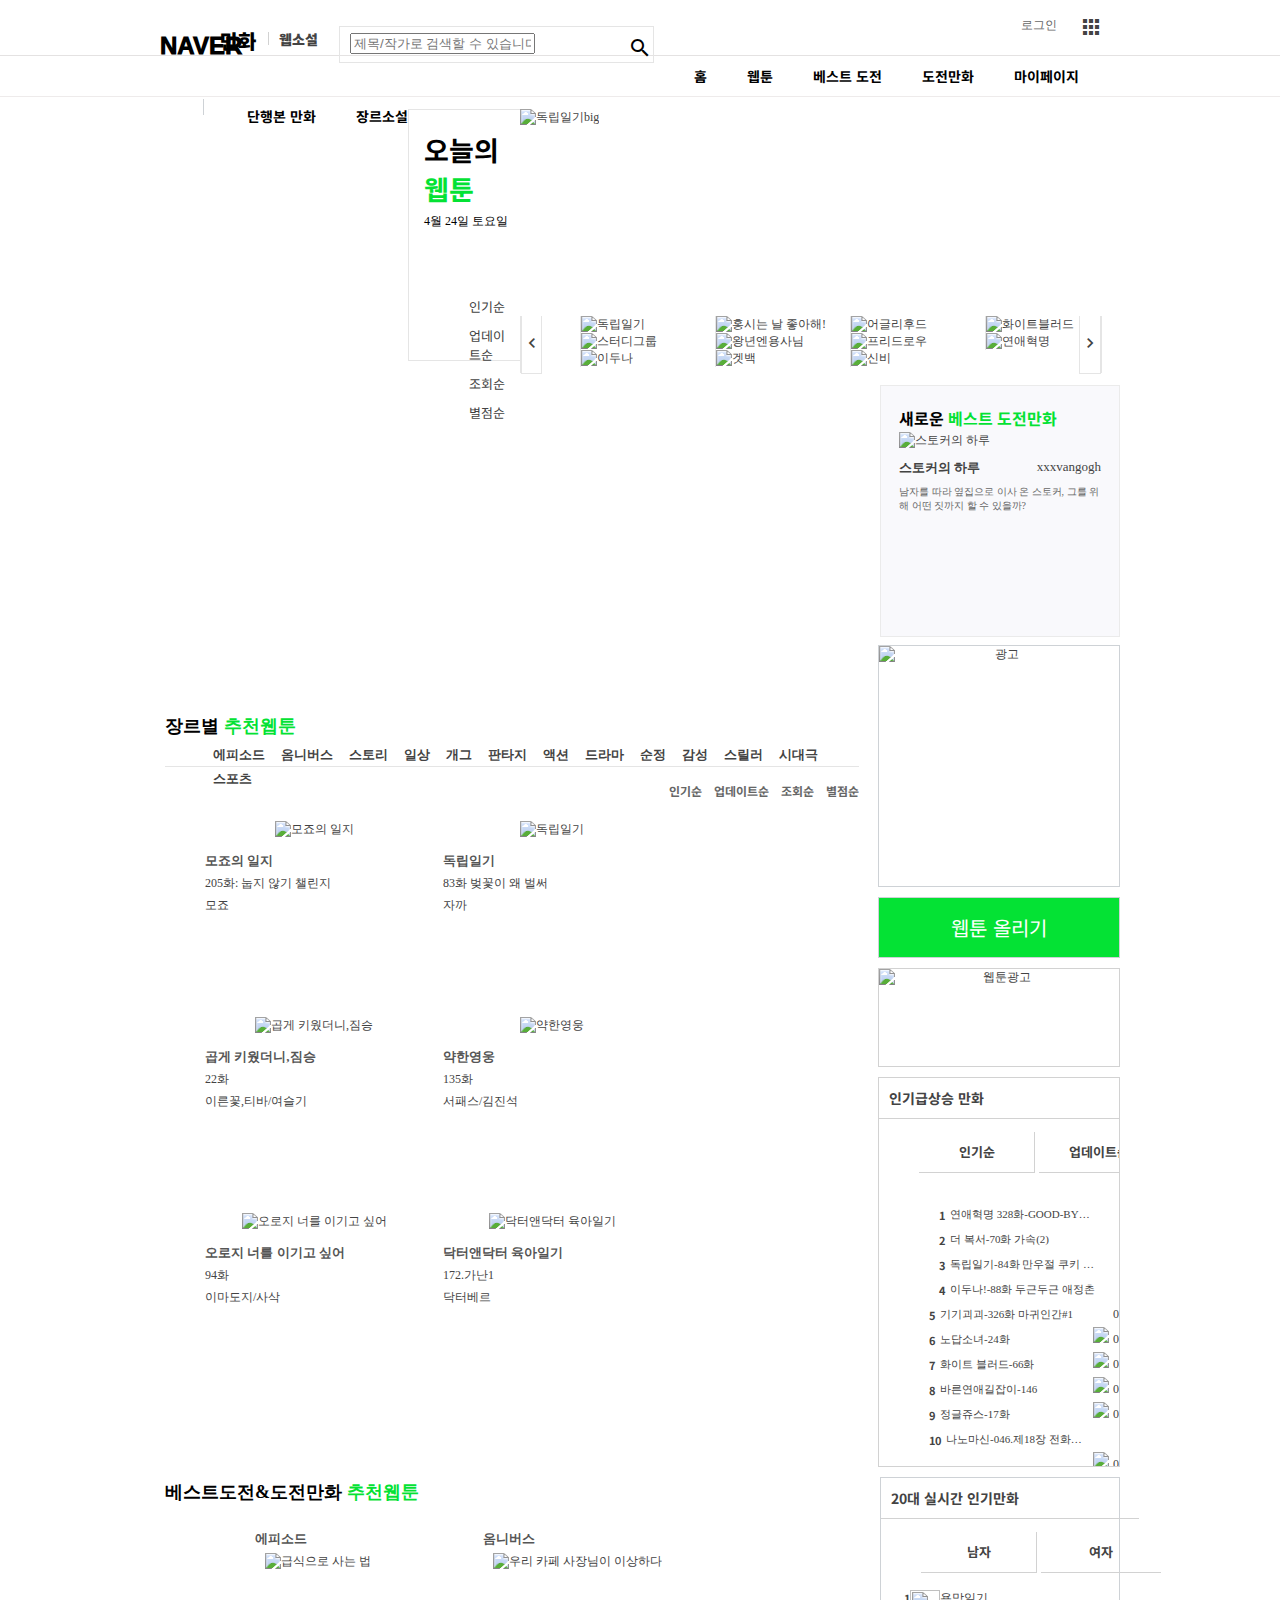
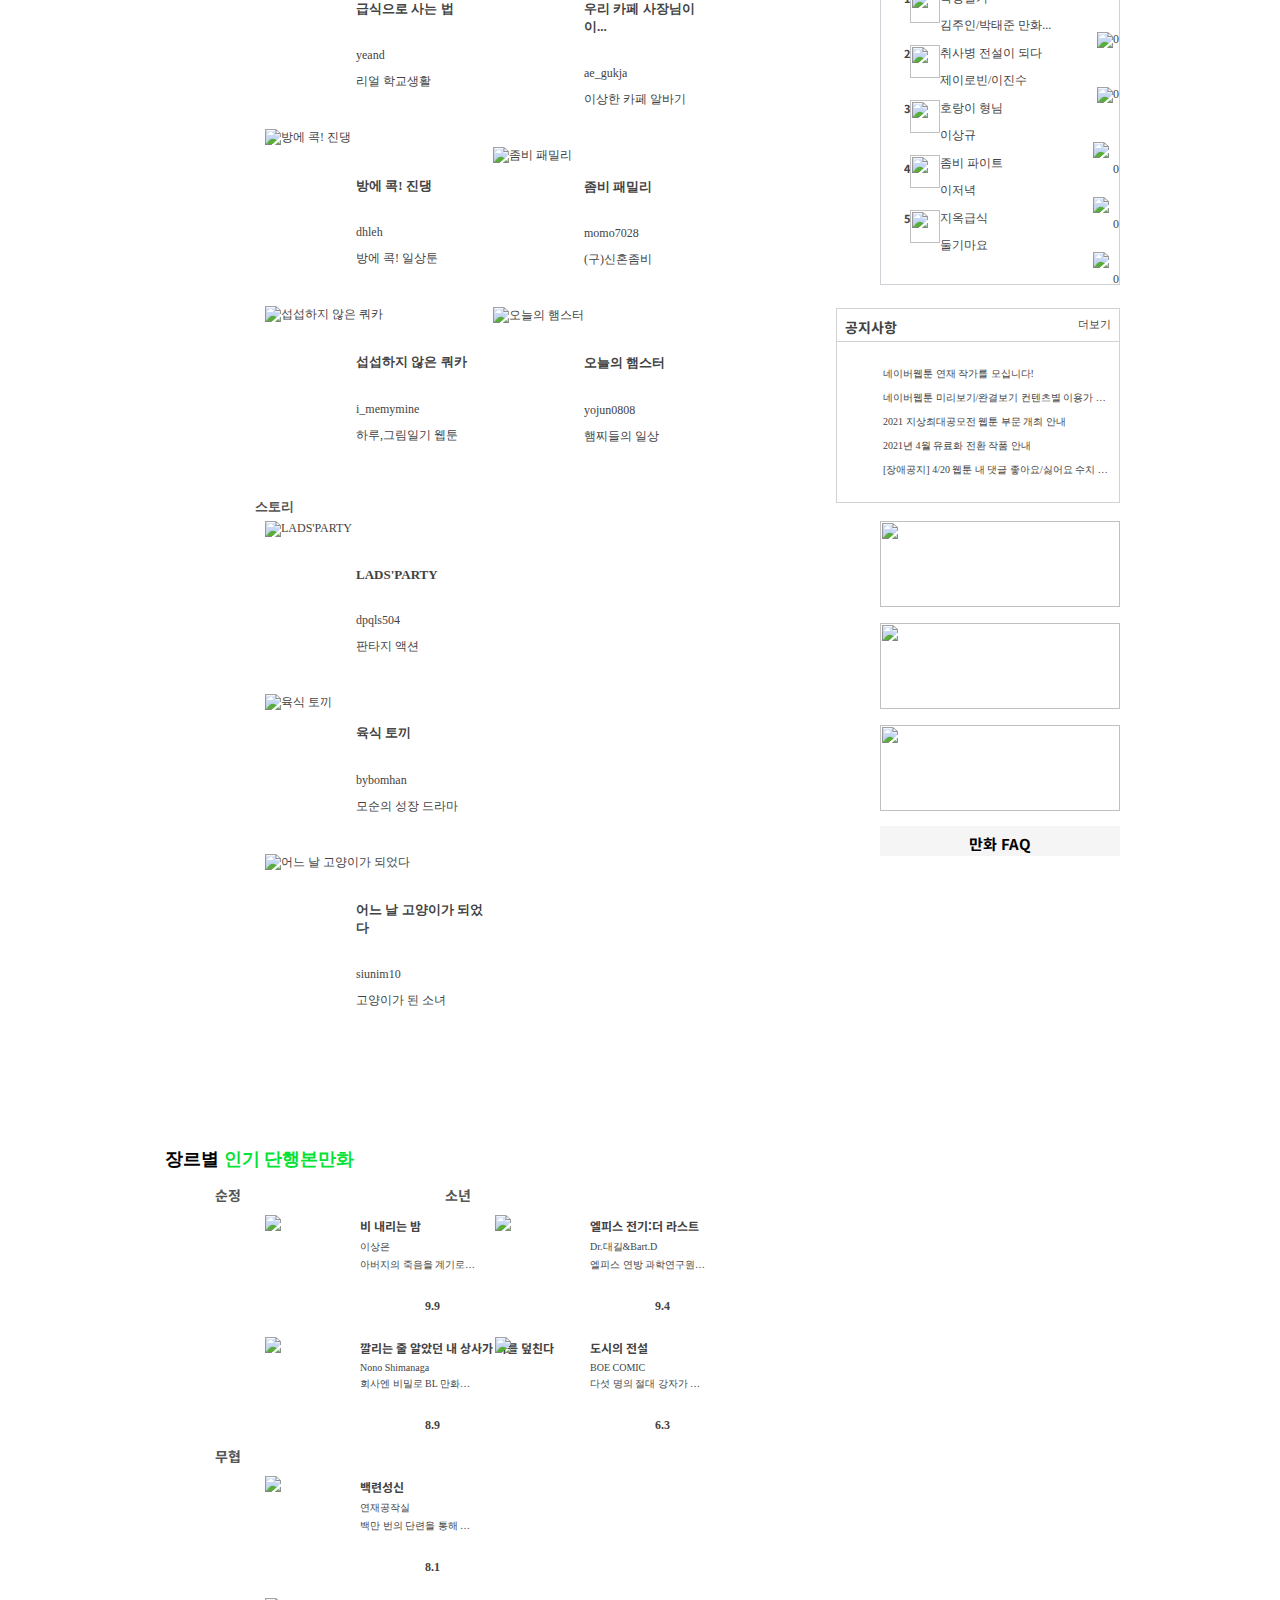
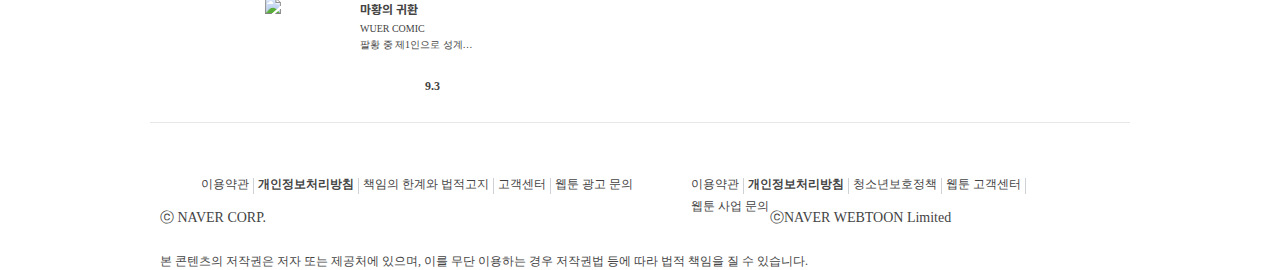
==== clone coding/index.html @ 43ff943b "clone coding" ====
<!DOCTYPE html>
<html lang="ko">
<head>
    <meta charset="UTF-8">
    <meta http-equiv="X-UA-Compatible" content="IE=edge">
    <meta name="viewport" content="width=device-width, initial-scale=1.0">
    <title>네이버 만화</title>
    <link rel="shortcut icon" href="/favicon.ico" type="image/x-icon">
    <link rel="icon" href="/favicon.ico" type="image/x-icon">          
    <!-- 각 브라우저의 기본 스타일을 초기화 -->
    <link rel="stylesheet" href="https://cdn.jsdelivr.net/npm/reset-css@5.0.1/reset.min.css">
    <!-- 구글 폰트: main.css보다 먼저 불러올 수 있도록 한다 -->
    <link rel="preconnect" href="https://fonts.gstatic.com">
    <link href="https://fonts.googleapis.com/css2?family=Nanum+Gothic&display=swap" rel="stylesheet">
    <!--구글 폰트-->
    <link rel="preconnect" href="https://fonts.gstatic.com">
    <link href="https://fonts.googleapis.com/css2?family=Noto+Sans+KR:wght@500&display=swap" rel="stylesheet">  
    <!-- Google Material Design -->
    <link href="https://fonts.googleapis.com/icon?family=Material+Icons" rel="stylesheet">
    <!-- main.css -->
    <link rel="stylesheet" href="./css/main.css">
    <!--js 연결-->
    <script src="./js/index.js"></script>

    <!--파비콘-->
    <link rel="shortcut icon" href="https://ssl.pstatic.net/static/comic/favicon/webtoon_favicon_32x32.ico" type="image/x-icon">
</head>
<body>
<div id="wrap" class="end_page">
    <!--헤더-->
    <header>
        <div id="headerpage">
            <div class="headerarea">
                <h1>
                    <a onclick="Naverlogo" herf="https://www.naver.com/" class="naver_logo">NAVER</a> 
                    <a onclick="Naverwebtoon" herf="http://127.0.0.1:5501/index.html" class="naver_comic">만화</a>
                    <strong id="bar">ㅣ</strong>
                    <a onclick="Navernovel" herf="" class="naver_novel">웹소설</a>
                </h1>
            <div class="headersectionright">
                <div class="searchbox">
                        <div class="search">
                            <input id="search__box" placeholder="제목/작가로 검색할 수 있습니다." />
                        </div>
                        <button class="searchicon">
                            <span class="material-icons">
                            search
                            </span>
                        </button>
                        </div>
                </div>
                <div class="headerright">
                    <span class="log_in">로그인
                    </span>
                    <span class="material-icons">
                    apps
                    </span>
                </div>
            </div>
        </div>
        <!--메뉴-->
        <div id="menu">
            <ul class="menu_one">
                <li>
                <!-- 클릭하면 홈으로 이동-->
                    <a href="http://127.0.0.1:5501/index.html">홈
                        <div class="home_button"></div>
                    </a>
                </li>
                <li>
                    <a herf="https://comic.naver.com/webtoon/weekday.nhn">웹툰
                        <div class="webtoon">
                        </div>
                    </a>
                </li>
                <li>
                    <a herf="https://comic.naver.com/genre/bestChallenge.nhn">베스트 도전
                        <div class="best"></div>
                    </a>
                </li>
                <li>
                    <a herf="https://comic.naver.com/genre/challenge.nhn">도전만화
                        <div class="cartoon"></div>
                    </a>
                </li >
                <li>
                    <a herf="#">마이페이지
                        <div class="mypage"></div>
                    </a>
                </li>
                <li>
                    <span class="bar"></span>
                </li>
                <li> 
                    <a herf="https://series.naver.com/comic/recommendList.nhn">단행본 만화
                        <div class="bookcartoon"></div>
                    </a>
                </li>
                <li> 
                    <a herf="https://series.naver.com/comic/recommendList.nhn">장르소설
                        <div class="zenrenovel"></div>
                    </a>
                </li>
            </ul>

        </div>
    </header>
    <div class="main">
        <div class="mainpage">
            <div class="textarea">
                <h2><p1>오늘의</p1><br><p2>웹툰</p2></h2>
                <p3>4월 24일 토요일</p3>
                <div class="main_order">
                    <ul class="mainorder_list">
                        <li><a herf="#">인기순</a></li>
                        <li><a herf="#">업데이트순</a></li>
                        <li><a herf="#">조회순</a></li>
                        <li><a herf="#">별점순</a></li>
                    </ul>
                </div>
            </div>
            
            <div class="webtoonarea">
                <div class="bigimg">
                    <img src="https://image-comic.pstatic.net/webtoon/748105/thumbnail/thumbnail_IMAG02_0da450ff-1992-4f36-8294-d5942fdf7209.jpg" alt="독립일기big">
                    <span class="mainimg"></span>
                </div>
                <div class="webtoonlist">
                    <div class="list">
                        <ul class="listarea">
                            <li class>
                                <img src="https://image-comic.pstatic.net/webtoon/748105/thumbnail/thumbnail_IMAG03_aad77435-78a8-4095-968f-43a05df08569.jpg" alt="독립일기">
                                <span class="sel_bar"></span>
                            </li>
                            <li class><img src="https://image-comic.pstatic.net/webtoon/703839/thumbnail/thumbnail_IMAG03_28beee78-490d-4bcc-ba02-c4cf81b7764a.jpg" alt="홍시는 날 좋아해!">
                                <span class="sel_bar"></span></li>
                            <li class><img src="https://image-comic.pstatic.net/webtoon/703630/thumbnail/thumbnail_IMAG03_1f0731f1-dce8-47d1-b605-a298426ab78e.jpg" alt="어글리후드">
                                <span class="sel_bar"></span></li>
                            <li class><img src="https://image-comic.pstatic.net/webtoon/739503/thumbnail/thumbnail_IMAG03_528ee2d5-9acd-40b1-9737-33fe67f7c531.jpg" alt="화이트블러드">
                                <span class="sel_bar"></span></li>
                            <li class><img src="https://image-comic.pstatic.net/webtoon/721948/thumbnail/thumbnail_IMAG03_804deff7-bb2b-4666-a8f1-037542d50fa0.jpg" alt="스터디그룹">
                                <span class="sel_bar"></span></li>
                            <li class><img src="https://image-comic.pstatic.net/webtoon/755744/thumbnail/thumbnail_IMAG03_5903ec53-50ce-4812-b4aa-8bdc788bed2e.jpg" alt="왕년엔용사님">
                                <span class="sel_bar"></span></li>
                            <li class><img src="https://image-comic.pstatic.net/webtoon/597447/thumbnail/thumbnail_IMAG03_cfa55801-b0a7-4cff-8706-6e649819720e.jpg" alt="프리드로우">
                                <span class="sel_bar"></span></li>
                            <li class><img src="https://image-comic.pstatic.net/webtoon/570503/thumbnail/thumbnail_IMAG03_87345f7d-8476-4c39-a549-53ca9029f8fb.jpg" alt="연애혁명">
                                <span class="sel_bar"></span></li>
                            <li class><img src="https://image-comic.pstatic.net/webtoon/731130/thumbnail/thumbnail_IMAG03_cf4dc728-eee2-4c2a-9c42-3266a84141bf.jpg" alt="이두나">
                                <span class="sel_bar"></span></li>    
                            <li class><img src="https://image-comic.pstatic.net/webtoon/727798/thumbnail/thumbnail_IMAG03_de75bd09-2b06-49bf-bde3-65b8e315aea8.jpg" alt="겟백">
                                <span class="sel_bar"></span></li>
                            <li class><img src="https://image-comic.pstatic.net/webtoon/740487/thumbnail/thumbnail_IMAG03_5db6d641-fb7f-4a94-b893-29260442a295.jpg" alt="신비">
                                <span class="sel_bar"></span></li>
                        </ul>
                    </div>
                        <div class="slide_btn">
                            <a herf="#" onclick="click_previous" class="previous">
                                <span class="material-icons">
                                    navigate_before
                                </span>
                            </a>   
                            <a herf="#" onclick="click_next" class="next">
                                <span class="material-icons">
                                    navigate_next
                                </span>
                            </a>    
                        </div>      
                    </div>
                </div>
            </div>
        <!--새로운 도전만화-->    
        <div class="newchallenge">
            <h3><p1>새로운</p1><p2> 베스트 도전만화</p2></h3>
            <img src="https://shared-comic.pstatic.net/thumb/nas/user_contents_data/challenge_comic/2021/04/03/xxxvangogh/thumbnail_218x120f181356a_817e_4566_8d84_289229f1c9bb_00000854.JPEG" class="webtoonimg" alt="스토커의 하루">
            <div class="newchallaccount">
                    
                    <a onclick="newchallcartoon" herf="https://comic.naver.com/bestChallenge/list.nhn?titleId=765419" class="newchallname">
                        스토커의 하루</a>
                    <a onclick="" herf="https://comic.naver.com/artistTitle.nhn?artistId=342696" class="name">
                        xxxvangogh
                    </a>
                    <br><div class="account">남자를 따라 옆집으로 이사 온 스토커, 그를 위해 어떤 짓까지 할 수 있을까?</div>
            </div>
        </div>
        </div>
    </div>
    <div id="section">
        <div class="leftarea">
            <div class="genrewebtoonrecommend">
                <h4>
                    <div class="genremain">
                        <p3>장르별</p3><p4> 추천웹툰</p4>
                    </div>
                </h4>
                <div id="genre">
                        <ul class="genrewebtoonlist">
                            <li class>
                                <a herf="#" class="ep">에피소드 </a>
                            </li>
                            <li class>
                                <a herf="#" class="omnibus">옴니버스</a>
                            </li>
                            <li class>
                                <a herf="#" class="story">스토리</a>
                            </li>
                            <li class>
                                <a herf="#" class="routine">일상</a>
                            </li>
                            <li class>
                                <a herf="#" class="comedy">개그</a>
                            </li>
                            <li class>
                                <a herf="#" class="fantasy">판타지</a>
                            </li>
                            <li class>
                                <a herf="#" class="action">액션</a>
                            </li>
                            <li class>
                                <a herf="#" class="drama">드라마</a>
                            </li>
                            <li class>
                                <a herf="#" class="romance">순정</a>
                            </li>
                            <li class>
                                <a herf="#" class="sensibility">감성</a>
                            </li>
                            <li class>
                                <a herf="#" class="thriller">스릴러</a>
                            </li>
                            <li class>
                                <a herf="#" class="history">시대극</a>
                            </li>
                            <li class>
                                <a herf="#" class="sport">스포츠</a>
                            </li>
                        </ul>
                    </div> 
                    <div class="webtoonorder">
                        <ul class="order_list">
                            <li><a herf="#">인기순</a></li>
                            <li><a herf="#">업데이트순</a></li>
                            <li><a herf="#">조회순</a></li>
                            <li><a herf="#">별점순</a></li>
                        </ul>
                    </div>
                        <ul class="genreimglist">
                            <li>
                                <a herf="#">
                                    <img src="https://shared-comic.pstatic.net/thumb/webtoon/728015/thumbnail/thumbnail_IMAG04_417f59a7-469f-4a4f-a4da-65818377f134.jpg" alt="모죠의 일지">
                                    <span class="genreimg2"></span>
                                </a>
                                <div class="genreaccount">
                                    <h5 class="webtoontitle">모죠의 일지</h5>
                                    <p>205화: 눕지 않기 챌린지</p>
                                    <span class="author">모죠</span>
                                </div>
                            </li>
                            <li>
                                <a herf="#">
                                    <img src="https://shared-comic.pstatic.net/thumb/webtoon/748105/thumbnail/thumbnail_IMAG04_2b479f04-a16b-4fa2-9a05-bc60cd84022c.jpg" alt="독립일기">
                                    <span class="genreimg2"></span>
                                </a>
                                <div class="genreaccount">
                                    <h5 class="webtoontitle">독립일기</h5>
                                    <p>83화 벚꽃이 왜 벌써</p>
                                    <span class="author">자까</span>
                                </div>
                            </li>
                            <li>
                                <a herf="#">
                                    <img src="https://shared-comic.pstatic.net/thumb/webtoon/761104/thumbnail/thumbnail_IMAG04_d5ad6415-f07f-4f30-a711-12be871428cf.jpg" alt="곱게 키웠더니,짐승">
                                    <span class="genreimg2"></span>
                                </a>
                                <div class="genreaccount">
                                    <h5 class="webtoontitle">곱게 키웠더니,짐승</h5>
                                    <p>22화</p>
                                    <span class="author">이른꽃,티바/여슬기</span>
                                </div>
                            </li>
                            <li>
                                <a herf="#">
                                    <img src="https://shared-comic.pstatic.net/thumb/webtoon/710751/thumbnail/thumbnail_IMAG04_7964989e-a30f-44f3-bade-b7f7b521b7e7.jpg" alt="약한영웅">
                                    <span class="genreimg2"></span>
                                </a>
                                <div class="genreaccount">
                                    <h5 class="webtoontitle">약한영웅</h5>
                                    <p>135화</p>
                                    <span class="author">서패스/김진석</span>
                                </div>
                            </li>
                            <li>
                                <a herf="#">
                                    <img src="https://shared-comic.pstatic.net/thumb/webtoon/730657/thumbnail/thumbnail_IMAG04_4f5f5272-efe2-48de-a303-e81e3489cc6a.jpg" alt="오로지 너를 이기고 싶어">
                                    <span class="genreimg2"></span>
                                </a>
                                <div class="genreaccount">
                                    <h5 class="webtoontitle">오로지 너를 이기고 싶어</h5>
                                    <p>94화</p>
                                    <span class="author">이마도지/사삭</span>
                                </div>
                            </li>
                            <li>
                                <a herf="#">
                                    <img src="https://shared-comic.pstatic.net/thumb/webtoon/732955/thumbnail/thumbnail_IMAG04_48fcd69c-3091-4bca-bd5d-7e8605d22cfc.jpg" alt="닥터앤닥터 육아일기">
                                    <span class="genreimg2"></span>
                                </a>
                                <div class="genreaccount">
                                    <h5 class="webtoontitle">닥터앤닥터 육아일기</h5>
                                    <p>172.가난1</p>
                                    <span class="author">닥터베르</span>
                                </div>
                            </li>
                        </ul>
                        <!--도전만화 추천-->
                    <div class="best_challenge">
                        <h4><p3>베스트도전&도전만화</p3><p4> 추천웹툰</p4></h4>
                        <ul class="challengewebtoon">
                            <li class="best_ep">
                                <ul class="ep_list">
                                    <h5 class="sub_title">에피소드</h5>
                                    <li>
                                        <a herf="#">                                    
                                            <img src="https://shared-comic.pstatic.net/thumb/nas/user_contents_data/challenge_comic/2020/08/18/yeand/thumbnail_83x9035f24a77_78a2_4b54_9ded_243cdba95224_00004158.JPEG" alt="급식으로 사는 법">
                                            <span class="bestimg">
                                            </span>
                                        </a>
                                        <div class="best_account">
                                            <h6>급식으로 사는 법</h6>
                                            <p>yeand</p>
                                            <div class="summary">리얼 학교생활</div>
                                            <div class="rate">
                                                <span class="star">
                                                    <em style="width:94%" title="점">평점</em>
                                                </span>
                                                <strong class="score">9.45</strong>
                                            </div>
                                        </div>
                                    </li>
                                    <li>
                                        <a herf="#">                                    
                                            <img src="https://shared-comic.pstatic.net/thumb/nas/user_contents_data/challenge_comic/2020/11/17/dhleh/thumbnail_83x906fb3ec49_89db_4fc0_b72d_9c33b7d1009b_00001250.JPEG" alt="방에 콕! 진댕">
                                            <span class="bestimg">
                                            </span>
                                        </a>
                                        <div class="best_account">
                                            <h6>방에 콕! 진댕</h6>
                                            <p>dhleh</p>
                                            <div class="summary">방에 콕! 일상툰</div>
                                            <div class="rate">
                                                <span class="star">
                                                    <em style="width:98%" title="점">평점</em>
                                                </span>
                                                <strong class="score">9.87</strong>
                                            </div>
                                        </div>
                                    </li>
                                    <li>
                                        <a herf="#">                                    
                                            <img src="https://shared-comic.pstatic.net/thumb/nas/user_contents_data/challenge_comic/2020/08/01/i_memymine/thumbnail_83x9092680dcc_504a_451e_893d_e7d5737609ca_00001446.JPEG" alt="섭섭하지 않은 쿼카">
                                            <span class="bestimg">
                                            </span>
                                        </a>
                                        <div class="best_account">
                                            <h6>섭섭하지 않은 쿼카</h6>
                                            <p>i_memymine</p>
                                            <div class="summary">하루,그림일기 웹툰          
                                            </div>
                                            <div class="rate">
                                                <span class="star">
                                                    <em style="width:78%" title="점">평점</em>
                                                </span>
                                                <strong class="score">7.80</strong>
                                            </div>
                                        </div>
                                    </li>
                                </ul>
                            </li>
                            <li class="best_omn">
                                <ul class="omn_list">
                                    <h5 class="sub_title">옴니버스</h5>
                                    <li>
                                        <a herf="#">                                    
                                            <img src="https://shared-comic.pstatic.net/thumb/nas/user_contents_data/challenge_comic/2021/01/24/ae_gukja/thumbnail_83x90c07c6050_301e_4ebc_895e_0daf4572ff78_00006623.JPEG" alt="우리 카페 사장님이 이상하다">
                                            <span class="bestimg">
                                            </span>
                                        </a>
                                        <div class="best_account">
                                            <h6>우리 카페 사장님이 이...</h6>
                                            <p>ae_gukja</p>
                                            <div class="summary">이상한 카페 알바기</div>
                                            <div class="rate">
                                                <span class="star">
                                                    <em style="width:98%" title="점">평점</em>
                                                </span>
                                                <strong class="score">9.90</strong>
                                            </div>
                                        </div>
                                    </li>
                                    <li>
                                        <a herf="#">                                    
                                            <img src="https://shared-comic.pstatic.net/thumb/nas/user_contents_data/challenge_comic/2021/04/11/momo7028/thumbnail_83x90ed003aa4_f4ff_4887_8f4f_650a99c04c10_00001589.JPEG" alt="좀비 패밀리">
                                            <span class="bestimg">
                                            </span>
                                        </a>
                                        <div class="best_account">
                                            <h6>좀비 패밀리</h6>
                                            <p>momo7028</p>
                                            <div class="summary">(구)신혼좀비</div>
                                            <div class="rate">
                                                <span class="star">
                                                    <em style="width:98%" title="점">평점</em>
                                                </span>
                                                <strong class="score">9.88</strong>
                                            </div>
                                        </div>
                                    </li>
                                    <li>
                                        <a herf="#">                                    
                                            <img src="https://shared-comic.pstatic.net/thumb/nas/user_contents_data/challenge_comic/2021/04/01/yojun0808/thumbnail_83x90976700e1_66d5_4fd6_bafb_68fe9c614a52_00000503.JPEG" alt="오늘의 햄스터">
                                            <span class="bestimg">
                                            </span>
                                        </a>
                                        <div class="best_account">
                                            <h6>오늘의 햄스터</h6>
                                            <p>yojun0808</p>
                                            <div class="summary">햄찌들의 일상</div>
                                            <div class="rate">
                                                <span class="star">
                                                    <em style="width:87%" title="점">평점</em>
                                                </span>
                                                <strong class="score">8.73</strong>
                                            </div>
                                        </div>
                                    </li>
                                </ul>
                            </li>
                            <li class="best_story">
                                <ul class="story_list">
                                    <h5 class="sub_title">스토리</h5>
                                    <li>
                                        <a herf="#">                                    
                                            <img src="https://shared-comic.pstatic.net/thumb/nas/user_contents_data/challenge_comic/2021/04/02/dpqls504/thumbnail_83x90cc485652_3c32_4f7f_8a2a_ed21a3aac76f_00000596.JPEG" alt="LADS'PARTY">
                                            <span class="bestimg">
                                            </span>
                                        </a>
                                        <div class="best_account">
                                            <h6>LADS'PARTY</h6>
                                            <p>dpqls504</p>
                                            <div class="summary">판타지 액션</div>
                                            <div class="rate">
                                                <span class="star">
                                                    <em style="width:97%" title="점">평점</em>
                                                </span>
                                                <strong class="score">9.76</strong>
                                            </div>    
                                        </div>
                                    </li>
                                    <li>
                                        <a herf="#">                                    
                                            <img src="https://shared-comic.pstatic.net/thumb/nas/user_contents_data/challenge_comic/2021/02/21/bybomhan/thumbnail_83x9094c83a03_8cef_4938_9949_ea4d52136138_00003920.JPEG" alt="육식 토끼">
                                            <span class="bestimg">
                                            </span>
                                        </a>
                                        <div class="best_account">
                                            <h6>육식 토끼</h6>
                                            <p>bybomhan</p>
                                            <div class="summary">모순의 성장 드라마</div>
                                            <div class="rate">
                                                <span class="star">
                                                    <em style="width:97%" title="점">평점</em>
                                                </span>
                                                <strong class="score">9.79</strong>
                                            </div>
                                        </div>
                                    </li>
                                    <li>
                                        <a herf="#">                                    
                                            <img src="https://shared-comic.pstatic.net/thumb/nas/user_contents_data/challenge_comic/2021/03/05/siunim10/thumbnail_83x9005420eaa_c8b4_4f1b_9369_d26a0f345e20_00000450.JPEG" alt="어느 날 고양이가 되었다">
                                            <span class="bestimg">
                                            </span>
                                        </a>
                                        <div class="best_account">
                                            <h6>어느 날 고양이가 되었다</h6>
                                            <p>siunim10</p>
                                            <div class="summary">고양이가 된 소녀</div>
                                            <div class="rate">
                                                <span class="star">
                                                    <em style="width:85%" title="점">평점</em>
                                                </span>
                                                <strong class="score">8.55</strong>
                                            </div>
                                        </div>
                                    </li>
                                </ul>
                            </li>
                        </ul>
                    </div>                    
                    
                </div>
                <div class="genre_book">
                    <h4><p3>장르별</p3><p4> 인기 단행본만화</p4></h4>
                    <ul class="genre_booklist">
                        <li>
                            <h9 class="genre_title">순정</h9>
                            <ul class="genre_love">
                                <li>
                                    <img src="https://comicthumb-phinf.pstatic.net/20201023_17/pocket_1603419723384oo2ty_JPEG/___.jpg?type=m80">
                                    <div class="genre_accountbox">
                                        <h8>비 내리는 밤</h8>
                                        <p class="genre_author">이상은</p>
                                        <div class="genre_account">아버지의 죽음을 계기로 갈 곳이 사라진 여원은 재혼한 어머니의 손에 이끌려 의붓아버지인 박 의원의 집에서 살게 된다. 
                                            무조건적인 희생을 강요하는 어머니와 자신의 성을 물려주지 않은 의붓아버지 밑에서 집안의 미운 오리 새끼로 살아온 여원은 염치가 있으면 집안에 보탬이 되라는 새언니의 말에 떠밀려 선을 보게 된다. 약속 당일, 네 시간이 지나서야 그녀 앞에 나타난 사람은 누가 봐도 완벽한 남자, 서유인. 유인과 대화하며 물 흐르듯 시간이 가는 기분을 느낀 원은 유인에게 자신과 ‘앞으로 세 번 정도, 더 진지하게 만날 생각 있냐’고 제안하..</div>
                                        <div class="genre_ratebox">
                                            <em style="width:99%" class="genre_star"></em>
                                            <strong class="rate_score">9.9</strong>                 
                                    </div>
                                    </div>
                                </li>
                                <li>
                                    <img src="https://comicthumb-phinf.pstatic.net/20200116_141/pocket_1579100643374j5c7i_JPEG/__.jpg?type=m80">
                                    <div class="genre_accountbox">
                                        <h8>깔리는 줄 알았던 내 상사가 나를 덮친다</h8>
                                        <p class="genre_author">Nono Shimanaga</p>
                                        <div class="genre_account">회사엔 비밀로 BL 만화가를 하고 있는 우메코는 모태솔로로, 회사 상사인 미야카도를 수로 상상하며 즐거워 하고 있다.
                                            어느 날, 편집자로부터 우메코의 만화는 부족..</div>
                                        <div class="genre_ratebox">
                                            <em class="genre_star" style="width:89%"></em>
                                            <strong class="rate_score">8.9</strong>

                                        </div>
                                    </div>
                                </li>
                                
                            </ul>
                        </li>
                        <li>
                            <h9 class="genre_title">소년</h9>
                            <ul class="genre_boy">
                                <li>
                                    <img src="https://comicthumb-phinf.pstatic.net/20190514_230/pocket_1557799779805j5LYw_JPEG/__%28%29.jpg?type=m80">
                                    <div class="genre_accountbox">
                                        <h8>엘피스 전기:더 라스트</h8>
                                        <p class="genre_author">Dr.대길&Bart.D</p>
                                        <div class="genre_account">엘피스 연방 과학연구원 소속 탐사대 대원들은 신비한 알을 발견한다.  
                                        소울 몬스터의 알이라고 생각한 알에서는 한 아이가 태어나는데… 그 아이의 스피릿은 블루그..</div>
                                        <div class="genre_ratebox">
                                        <em style="width:94%" class="genre_star"></em>
                                        <strong class="rate_score">9.4</strong>
                                    </div>
                                    </div>
                                </li>
                                <li>
                                    <img src="https://comicthumb-phinf.pstatic.net/20210421_282/pocket_1619000415042694vm_JPEG/115.jpg?type=m80">
                                    <div class="genre_accountbox">
                                        <h8>도시의 전설</h8>
                                        <p class="genre_author">BOE COMIC</p>
                                        <div class="genre_account">다섯 명의 절대 강자가 키운 고아 강진모는 부모님의 죽음에 관한 진실을 조사하기 위해 도시에 발을 딛는다. 하지만 진실을 밝히기는 어렵다. 강진모는 과연 과거의 미제 사건을 해결할 수 있을까?</div>
                                        <div class="genre_ratebox">
                                            <em class="genre_star" style="width:63%"></em>
                                            <strong class="rate_score">6.3</strong>
                                        </div>
                                    </div>
                                </li>
                            </ul>
                        </li>
                        <li>
                            <h9 class="genre_title">무협</h9>
                            <ul class="genre_chivalry">
                                <li>
                                    <img src="https://comicthumb-phinf.pstatic.net/20190925_271/pocket_1569414962912tBBaB_JPEG/001.jpg?type=m80">
                                    <div class="genre_accountbox">
                                    
                                        <h8>백련성신</h8>
                                        <p class="genre_author">연재공작실</p>
                                        <div class="genre_account">백만 번의 단련을 통해 신의 경지에 오르다!  .</div>
                                        <div class="genre_ratebox">
                                            <em class="genre_star" style="width:81%"></em>
                                            <strong class="rate_score">8.1</strong>
                                        </div>
                                    </div>
                                </li>
                                <li>
                                    <img src="https://comicthumb-phinf.pstatic.net/20200810_238/pocket_1597038778287zwRVL_JPEG/000.jpg?type=m80">
                                    <div class="genre_accountbox">
                                        <h8>마황의 귀환</h8>
                                        <p class="genre_author">WUER COMIC</p>
                                        <div class="genre_account">팔황 중 제1인으로 성계를 주름잡던 마황 사마영은 믿어왔던 제자의 배신과 나머지 7황의 계략으로 나락으로 떨어지고 만다.
                                            눈을 뜬 사마영은 자신과 같은 이름인 귀운산장 하인 황영의 몸에 들어왔다는 사실을 깨닫고 이 몸으로 다시 수련하여 칠황과 배신한 제자에 대한 복수를 다짐한다. 하지만 그런 그의 발목을 잡은 건 다름아닌 황영의 심마, 귀운산장 아가씨 단운혜..</div>
                                        <div class="genre_ratebox">
                                            <em class="genre_star" style="width:93%"></em>
                                            <strong class="rate_score">9.3</strong>
                                        </div>
                                    </div>
                                </li>
                            </ul>
                        </li>
                    </ul>
                </div>
            </div>

            
            <div class="sidearea">
                <!--광고-->
                <img src="https://ssl.pstatic.net/tveta/libs/1331/1331736/f1dfd2ada6fa3dc51bf6_20210411234533741.jpg" class="ad" alt="광고">
                <!--웹툰 올리기-->
                <div class="webtoonupload">
                    <a herf="#" class="webtoonupload_text">웹툰 올리기</a>
                </div>
                <!--웹툰광고-->
                <img src="https://naverwebtoon-phinf.pstatic.net/20210414_60/1618406299506TlGw2_JPEG/upload_832236373774656806.JPEG?type=p100" alt="웹툰광고" class="webtoonad">
                
                <!--인기급상승 만화-->
                <div class="popularwebtoon">
                    <h7 class="title">인기급상승 만화</h7>
                    <ul class="order_box">
                        <div class="popular_order">인기순</div>
                        <div class="update_order">업데이트순</div>  
                    </ul>
                    <ul class="order_chart">
                        <ul class="orderlist">
                            <li>
                                <div class="order_left"><p class="num">1</p><p class="webtoonchart">연애혁명 328화-GOOD-BYE,2hak nyean!</p>
                                </div>
                                <div class="rank_box"><img src="https://ssl.pstatic.net/static/comic/images/migration/common/arrow_no.gif"><p class="0">0</p>
                                </div>
                            </li>
                            <li>
                                <div class="order_left">
                                    <p class="num">2</p><p class="webtoonchart">더 복서-70화 가속(2)</p>
                                </div>
                                <div class="rank_box"><img src="https://ssl.pstatic.net/static/comic/images/migration/common/arrow_no.gif"><p class="0">0</p>
                                </div>
                            </li>
                            <li>
                                <div class="order_left">
                                <p class="num">3</p><p class="webtoonchart">독립일기-84화 만우절 쿠키 만들기</p>
                                </div>
                                <div class="rank_box">
                                    <img src="https://ssl.pstatic.net/static/comic/images/migration/common/arrow_no.gif"><p class="0">0</p>
                                </div>
                            </li>
                            <li>
                                <div class="order_left">
                                    <p class="num">4</p><p class="webtoonchart">이두나!-88화 두근두근 애정촌</p>
                                </div>
                                <div class="rank_box">
                                    <img src="https://ssl.pstatic.net/static/comic/images/migration/common/arrow_no.gif"><p class="0">0</p>
                                </div>
                            </li>
                                <div class="order_left">
                                    <p class="num">5</p><p class="webtoonchart">기기괴괴-326화 마귀인간#1</p>
                                </div>
                                <div class="rank_box">
                                    <img src="https://ssl.pstatic.net/static/comic/images/migration/common/arrow_no.gif"><p class="0">0</p>
                                </div>
                            </ul>
                            <li>
                                <div class="order_left">
                                    <p class="num">6</p><p class="webtoonchart">노답소녀-24화</p>
                                </div>
                                <div class="rank_box">
                                    <img src="https://ssl.pstatic.net/static/comic/images/migration/common/arrow_no.gif"><p class="0">0</p>
                                </div>
                            </li>
                            <li>
                                <div class="order_left">  
                                    <p class="num">7</p><p class="webtoonchart">화이트 블러드-66화</p>
                                </div>
                                <div class="rank_box">
                                    <img src="https://ssl.pstatic.net/static/comic/images/migration/common/arrow_no.gif">
                                    <p class="0">0</p>
                                </div>
                                
                            </li>

                            
                            <li>
                                <div class="order_left">
                                    <p class="num">8</p><p class="webtoonchart">바른연애길잡이-146</p>
                                </div>
                                <div class="rank_box">
                                    <img src="https://ssl.pstatic.net/static/comic/images/migration/common/arrow_no.gif"><p class="0">0</p>
                                </div>
                            </li>
                            <li>
                                <div class="order_left">
                                    <p class="num">9</p><p class="webtoonchart">정글쥬스-17화</p>
                                </div>
                                <div class="rank_box">
                                    <img src="https://ssl.pstatic.net/static/comic/images/migration/common/arrow_no.gif"><p class="0">0</p>
                                </div>
                            </li>
                            <li>
                                <div class="order_left">
                                    <p class="num">10</p><p class="webtoonchart">나노마신-046.제18장 전화위복(2)</p>
                                    </div>
                                <div class="rank_box">
                                    <img src="https://ssl.pstatic.net/static/comic/images/migration/common/arrow_no.gif"><p class="0">0</p>
                                </div>
                            </li>

                        </ul>
                    
                    </div>
        
            

                <!--실시간 인기만화-->
                
                <div class="realtimesurge">
                    <h7 class="title">20대 실시간 인기만화</h7>
                    <ul class="order_box">
                        <div id="man" class="popular_order">남자</div>
                        <div id="woman" class="update_order">여자</div> 

                    </ul>
                    <ol class="realtime_rank">
                        <li>
                            <div class="order_left">
                                <a class="num">1</a><img class="realtime_img" src="https://shared-comic.pstatic.net/thumb/webtoon/762071/thumbnail/thumbnail_IMAG10_678df15d-10da-4118-a778-cd17f0ca4667.jpg">
                            </div>
                            <div class="realtime_account">
                                <a class="realtime_webtoon">욕망일기</a>
                                <a class="realtime_author">김주인/박태준 만화...</a>
                            </div>
                            <div class="realtime_side">
                                <img src="https://ssl.pstatic.net/static/comic/images/migration/common/arrow_no.gif">
                                <a class="0">0</a>  
                            </div>
                        </li>
                        <li>
                            <div class="order_left">
                                <a class="num">2</a><img class="realtime_img" src="https://shared-comic.pstatic.net/thumb/webtoon/727188/thumbnail/thumbnail_IMAG10_f01cc201-02c6-4a40-8c1a-e3db0c256876.jpg">
                            </div>
                            <div class="realtime_account">
                                <a class="realtime_webtoon">취사병 전설이 되다</a>
                                <a class="realtime_author">제이로빈/이진수</a>
                            </div>
                            <div class="realtime_side">
                                <img src="https://ssl.pstatic.net/static/comic/images/migration/common/arrow_no.gif">
                                <a class="0">0</a>
                            </div>
                        </li>
                        <li>
                            <div class="order_left">
                                <a class="num">3</a><img class="realtime_img" src="https://shared-comic.pstatic.net/thumb/webtoon/650305/thumbnail/title_thumbnail_20161209212128_t83x90.jpg">
                            </div>
                            <div class="realtime_account">
                                <a class="realtime_webtoon">호랑이 형님</a>
                                <a class="realtime_author">이상규</a>
                            </div>
                            <div class="realtime_side">
                                <img class="change_none" src="https://ssl.pstatic.net/static/comic/images/migration/common/arrow_no.gif">
                                <a class="0">0</a>
                            </div>
                        </li>
                        <li>
                            <div class="order_left">
                                <p class="num">4</p><img class="realtime_img" src="https://shared-comic.pstatic.net/thumb/webtoon/765157/thumbnail/thumbnail_IMAG10_cd8edb81-895b-441b-a63f-b29ad5eb04a1.jpg">
                            </div>
                            <div class="realtime_account">
                                <a class="realtime_webtoon">좀비 파이트</a>
                                <a class="realtime_author">이저녁</a>
                            </div>
                            <div class="realtime_side">
                                <img class="change_none" src="https://ssl.pstatic.net/static/comic/images/migration/common/arrow_no.gif">
                                <a class="0">0</a>
                            </div>
                        </li>
                        <li>
                            <div class="order_left">
                                <a class="num">5</a><img class="realtime_img" src="https://shared-comic.pstatic.net/thumb/webtoon/762277/thumbnail/thumbnail_IMAG10_f0939c87-51b1-44c8-a8de-8070913799b7.jpg">
                            </div>
                            <div class="realtime_account">
                                <a class="realtime_webtoon">지옥급식</a>
                                <a class="realtime_author">둘기마요</a>
                            </div>
                            <div class="realtime_side">
                                <img class="change_none" src="https://ssl.pstatic.net/static/comic/images/migration/common/arrow_no.gif">
                                <a class="0">0</a>
                            </div>
                        </li>
                    </ol>
                </div>
                <!--공지사항-->
                <div class="notifition">
                    <div class="note_title">
                        <h10>공지사항</h10>
                        <h11 class="more">더보기</h11>
                    </div>
                    <div class="note_box">
                        <ul class="note_list">
                            <li>네이버웹툰 연재 작가를 모십니다!</li>
                            <li>네이버웹툰 미리보기/완결보기 컨텐츠별 이용가 관련 안내</li>
                            <li>2021 지상최대공모전 웹툰 부문 개최 안내</li>
                            <li>2021년 4월 유료화 전환 작품 안내</li>
                            <li>[장애공지] 4/20 웹툰 내 댓글 좋아요/싫어요 수치 업데이트 지연오류(복구완료)</li>
                        </ul>
                    </div>
                </div>  
                <!--웹툰 공고-->  
                <img src="https://ssl.pstatic.net/static/comic/images/bnr_partnership.jpg" class="webtoonad_bottom">
                <img src="https://ssl.pstatic.net/static/comic/images/bnr_joinus.jpg" class="webtoonad_bottom">
                <img src="https://ssl.pstatic.net/static/comic/images/bnr_careers.jpg" class="webtoonad_bottom">
                <button class="FAQ">만화 FAQ</button>
            </div>
          

    </div>
    <footer>
    <div id="footer_top">
        <div class="naver_footer1">
            <ul class="footer1">
                <li class="footer">이용약관</li>
                <li><span class="bar"></span></li>
                <li class="footer_bold">개인정보처리방침</li>
                <li><span class="bar"></span></li>
                <li class="footer">책임의 한계와 법적고지</li>
                <li><span class="bar"></span></li>
                <li class="footer">고객센터</li> 
                <li><span class="bar"></span></li>
                <li class="footer">웹툰 광고 문의</li>
            </ul> 
            <br><a herf="https://www.navercorp.com/" class="navercorp">
            ⓒ NAVER CORP.
            </a>
        </div>
        <span class="bar2"></span>
        <div class="naver_footer2">
            <ul class="footer2">
                <li class="footer">이용약관</li>
                <li><span class="bar"></span></li>
                <li class="footer_bold">개인정보처리방침</li>
                <li><span class="bar"></span></li>
                <li class="footer">청소년보호정책</li>
                <li><span class="bar"></span></li>
                <li class="footer">웹툰 고객센터</li> 
                <li><span class="bar"></span></li>
                <li class="footer">웹툰 사업 문의</li>
            </ul>
            <br><a herf="https://webtoonscorp.com/" class="navercorp">ⓒNAVER WEBTOON Limited</a>
        </div>      
    </div>
        <div class="footer_text">
        본 콘텐츠의 저작권은 저자 또는 제공처에 있으며, 이를 무단 이용하는 경우 저작권법 등에 따라 법적 책임을 질 수 있습니다. 
        </div>
</footer>
</body>
</html>
---- clone coding/css/main.css ----
body{
font-size: 12px;
color: #434343;
height: 100%;
margin: 0;
background: #fff;
text-align: center;
display: block;
}

a{
    text-decoration:none;
}

material-icons{
    cursor: pointer;
}

div#wrap{
    position: relative;
    height: 100%;
    margin: 0 auto;
    text-align: left;
}
li,ul{
    list-style: none;
}

ul{
    display: block;
  }
  

/*헤더*/

header{
    margin: 0;
    padding: 0;
    display:block;
}

#headerpage{
    position: relative;
    width: 960px;
    margin: 0 auto;
    padding: 0 10px;

}

#headerpage h1 .naver_logo{
    float: left;
    width: 53px;
    height: 10px;
    background-position: 0 -170px;
    margin-top: 6px;
    color: black;
}

.naver_logo{
    display: inline-block;
    font-family:Arial;
    vertical-align: top;
    font-weight:1000;
}

.naver_comic{
    float:left;
    vertical-align: top; /*수직정렬*/
    font-family:'Noto Sans KR', sans-serif;
    width: 40px;
    height: 21px;
    background-position: -65px -170px;
    margin-left: 7px;
    font-size:20px;
    font-weight:bolder;
    color:black;
}

[class="naver_comic"]{
    display: inline-block;
}


#bar{
    float: left;
    overflow: hidden;
    width: 1px;
    height: 13px;
    margin: 6px 10px 0 8px;
    background-color: #d2d2d2;
    line-height: 1000px;
    vertical-align: top;
}

.naver_novel{
    float: left;
    width: 40px;
    height: 15px;
    background-position: -120px -170px;
    font-family:'Noto Sans KR', sans-serif;
    margin-top: 3px;
    font-weight:bolder;
    color:#434343;
    font-size: 14px;

}

[class="naver_novel"]{
    display: inline-block;
}

.headerarea{
    height: 37px; 
    padding: 10px 0 8px;
}
.searchbox{
    float: left;
    position: relative;
    z-index: 50;
    width: 268px;
    height: 35px;
    line-height: 35px;
    padding: 0 35px 0 10px;
    border: 1px solid #e5e5e5;
    margin-left:20px;
}
button.searchicon{
    position: absolute;
    top: 0;
    right: 0;
    width: 35px;
    height: 35px;
    border: 0;
    background: 0;
    cursor: pointer;
    padding: 8px;
}
button.searchicon span.material-icons{
    width: 17px;
    height: 17px;
    background-position: -220px 0;
    float:right;
}

input#search_box{
    width: 40px;
    border: 0;
    color: #737373;
    font-size:12px;
    display: block;

}
.headersectionright{
 margin:0;
 padding:0;
}
span.log_in{
    position: absolute;
    top: 0;
    left: 0;
    width: 45px;
    height: 20px;
    padding-left: 1px;
    line-height: 21px;
    color: #666;
    text-align: center;
    border: 2px #666;
    display:block;
    margin-right:60px;
    float:left;
}
.headerright{
    position: absolute;
    top: 15px;
    right: 1px;
    z-index: 500;
    margin-right: 14px;
    float:right;
    width:100px;
}

.headerright span.material-icons{
    display: block;
    width: 16px;
    height: 16px;
    background-position: -2px -130px;
    margin-right:20px;
    float:right;
}
/*메뉴*/

#menu{
    border-top: 1px solid #e4e2e2;
    border-bottom: 1px solid #eeebeb;
    padding: 0 10px;
    display:block;

}


#menu ul.menu_one li div{
    width: 13px;
    height: 14px;
    margin-top: 13px;
}

ul.menu_one{
    width: 960px;
    margin: 0 auto;
    padding: 0 10px;
    display:block;
    height:40px;

}

#menu ul.menu_one li{

    height: 40px;
    line-height: 40px;
    padding-left: 40px;
    font-size: 14px;
    font-weight: bold;
    font-family:'Noto Sans KR', sans-serif;
    color: black;
    float: left;
    background-position: 0 -20px;
    position: relative;
    
}
#menu ul.menu_one li a{
    display:inline-block;
    font-size: 14px;
    font-weight: bold;
    font-family:'Noto Sans KR', sans-serif;
    color: black;
}

span.bar{
    display: inline-block;
    width: 1px;
    height: 13px;
    background: #ced2d6;
    vertical-align: top;
    margin-top: 14px;
    margin-left: 10px;
}

.newwebtoon a{
    height: 40px;
    line-height: 40px;
    padding-left: 40px;
    font-size: 14px;
    font-weight: bold;
    float:left;
    height: 41px;
    color: #fff;
    padding-top: 1px;
    background-color:rgb(4, 226, 52);
    margin: -1px 0;
}

header:after{
    display: block;
    clear: both;
}

#menu:after{
    display: block;
    clear: both;
}

/*메인*/

.main{
    width: 960px;
    margin: 0 auto;
    padding-top: 12px;
    padding-right: 10px;
    padding-bottom: 14px;
    padding-left: 10px;
    height: 250px;
}

.mainpage{
    float: left;
}

.textarea{
    float: left;
    width: 91px;
    height: 250px;
    padding: 0 5px 0 15px;
    border: 1px solid #e5e5e5;
    border-right: 0;
    
}

h2{
    width: 79px;
    height: 61px;
    background-position: 0 -100px;
    margin-top: 20px;
    vertical-align: top;
    font-family:'Noto Sans KR', sans-serif;
    font-size:27px;
}

.main_order{

    margin:5px;
    padding-top:50px;
    float: bottom;
    display:block;
    
}
ul.mainorder_list li{
    font-family:'Noto Sans KR', sans-serif;
    font-weight: 60px;
    font-size:13px;
    margin-top: 10px;
    margin-bottom:10px;

}

p1{
    color:black;
}

p2{
    color:rgb(4, 226, 52);
}


main:after{
    display: block;
    clear: both;
}

.webtoonarea:after{
    display: block;
}
ul.listarea:after{
    display: block;
}

.webtoonarea{
    float: left;
    width: 582px;
}
.mainimg{
    position: absolute;
    top: 0;
    left: 0;
    right: 0;
    bottom: 0;
}
.bigimg{
    width: 582px;
    aspect-ratio: auto 582 / 195;
    height: 195px;
}
.webtoonlist{
    position: relative;
    padding: 0 20px 0 19px;
    border-left: 1px solid #e5e5e5;
    border-right: 1px solid #e5e5e5;
}
a.previous span.material-icons{
    display: block;
    margin-top: 20px;
    font-size: 20px;
    line-height: 15px;
}
a.previous{
    left: 0;
    width: 19px;
    position: absolute;
    top: 0;
    height: 57px;
    background-color: #fff;
    border-right: 1px solid #e5e5e5;
    border-left:1px solid #e5e5e5;
    border-top: 0px;
    border-bottom: 1px solid #e5e5e5;

}
a.next{
    right: 0;
    width: 20px;
    position: absolute;
    top: 0;
    height: 57px;
    background-color: #fff;
    border-right: 1px solid #e5e5e5;
    border-left:1px solid #e5e5e5;
    border-top: 0px;
    border-bottom: 1px solid #e5e5e5;
}

a.next span.material-icons{
    display: block;
    margin-top: 20px;
    font-size: 20px;
    line-height: 15px;
}

ul.listarea{
    display:block;
    width: 582px;
    overflow:hidden;
    height:57px;
}

ul.listarea li{
    float:left;
    width: 134px;
    border-left: 1px solid #e5e5e5;
}

/*새로운 도전만화*/

div.newchallenge{
    float: right;
    width: 202px;
    height: 250px;
    padding: 0 18px;
    background: #f9f9fc;
    border: 1px solid #ebebeb;
    margin-left:20px;
}
a.name{
    float:right;
    display:block;
    font-weight:normal;
    margin-top:10px;
}
h3 {
    height: 16px;
    margin-top: 20px;
    margin-bottom:10px;
    padding-right:2px;
    font-size:16px;
    font-family:'Noto Sans KR', sans-serif;
}
img.webtoonimg{
    width: 202px;
    aspect-ratio: auto 202 / 110;
    height: 110px;
}
div.account{
    font-size:10px;
    color:#666;
    margin-top:20px;
}
.newchallaccount{
    font-size:13px;
    display:block;

}
.newchallname{
    float:left;
    display:block;
    font-weight:bolder;
    margin-top:10px;
}
/*section*/
#section{
    clear: both;
    position: relative;
    width: 980px;
    padding: 8px 0 100px;
    margin: auto;
    
}
.leftarea{
    padding: 10px;
    margin: 5px;
    width: 694px;
    position: relative;
    float:left;
    
}
/*장르별 웹툰*/
.genrewebtoonrecommend{
    float:left;
    overflow: hidden;
    width:694px;
}
h4{
    padding-top: 30px;
    font-weight:bolder;
    font-size:18px;
    display:block;
    position: relative;
    text-align:left;
    border-bottom: 1px #d2d2d2;
    margin-bottom: 10px;
}
.genremain{
    width: 140px;
    height: 20px;
}
ul.genrewebtoonlist{
    display:block;
    border-bottom: 1px solid #e5e5e5;
    height:20px;
}
ul.genrewebtoonlist li a{
    display: inline-block;
    font-size: 13px;
    color:#434343;
    padding: 0 2px 6px;
    font-weight:bolder;

}


ul.genrewebtoonlist li{
    float: left;
    padding: 0 6px;

}

ul.genrewebtoonlist li a img{
    width: 210pxl
}
p3{
    color:black;
}

p4{
    color:rgb(4, 226, 52);
}

#genre{
    margin-top: 12px;
    width:694px;
}
.webtoonorder{
    margin: 12px 0;
    width:694px;
    height:30px;
}

ul.order_list{
    margin-top: 3px;
    float:right;
    display:block;

}
ul.order_list li {
    font-weight:bolder;
    font-family: 'Noto Sans KR', sans-serif;
    color:#666;
    float:left;
    margin-left:12px;
}


ul.genreimglist{
    overflow: hidden;
    margin: 0 -10px;
    padding-bottom: 17px;
}

ul.genreimglist li{
    height: 196px;
    float: left;
    padding: 0 10px;
    width: 218px;
}
div.genreaccount{
    text-align:left;
}

h5{
    color: #434343;
    font-size: 12px;
    font-weight:bolder;
    margin-top:10px;
    margin-bottom:5px;
}
p{
    margin-top:5px;
    margin-bottom:5px;
}
span.author{
    margin-top:5px;
}



/*베스트도전&도전만화*/

.best_challenge{
    overflow: hidden;
    width:694px;
    float:left;
    text-align:left;
}


ul.challengewebtoon{
    padding-bottom: 33px;
    overflow: hidden;
}


ul.challengewebtoon li{
    float: left;
    width: 218px;
    padding-left:10px;
}

h5{ 
    font-size: 13px;
    color: #555;
    margin-top: 14px;

}

ul.challengewebtoon img{
    width: 83px;
    aspect-ratio: auto 83 / 90;
    height: 90px;
}

.best_account{
    float: right;
    overflow: hidden;
    width: 127px;
    margin-left: 7px;
}

h6{
    font-size:13px;
    font-weight:bolder;
    display: block;
}

p{
    font-weight:normal;
    font-size:12px;
    display: block;
}
div.summary{
    height: 32px;
    margin: 10px 0 7px 0;
    color: #434343;
    line-height: 16px;
    font-size:12px;
}

div.rate{
    width: 90px;
    height: 14px;
    padding:0px;
}

span.star em{

    display: block;
    background: url(https://ssl.pstatic.net/static/comic/images/migration/common/sp_star.gif) no-repeat 0 -19px;
    text-indent: -9999px;
    text-align:left;
    float:left;

}

span.star{
    width: 60px;
    height: 14px;
    display:block;
}

.score{    
    display:inline-block;
    margin-left: 3px;
    font-size:11px;
    color:black;
    padding-left:0px;
    vertical-align: middle;
}

/*장르별 인기 단행본만화*/


.genre_book{
    float: left;
    overflow: hidden;
    width: 694px;
}

ul.genre_booklist li{
    float:left;
    text-align:left;
    display:block;
    padding: 0 10px;
    width: 210px;
}

ul.genre_booklist{
    margin-top: 14px;
    margin-bottom: 20px;
}

ul.genre_booklist img{
    float:left;
}

h9{
    font-size: 14px;
    color: #555;
    margin-top: 13px;
    text-align:left;
    font-family: 'Noto Sans KR', sans-serif;
    font-weight:bolder;
    margin-bottom: 8px;


}


h8{
    font-family: 'Noto Sans KR', sans-serif;
    font-size:12px;
    font-weight:bolder;
    text-overflow:ellipsis; /*초과시 말줄임표 표시*/
    white-space: nowrap;  /*줄바꿈 방지*/
}

.genre_author{
    font-weight: lighter;
    font-size: 10px;
}

.genre_accountbox{
    float: right;
    width: 115px;
    margin: 1px 0 0 7px;
    padding-top: 1px;
    text-align:left;

}

.genre_love li,.genre_boy li,.genre_chivalry li{
    margin-top: 10px;
    margin-bottom: 14px;
}

.genre_account{
 text-overflow:ellipsis; /*초과시 말줄임표 표시*/
 overflow:hidden;
 white-space: nowrap; 
 margin-top: 5px;
 height: 55px;
}
.genre_star{
    display: inline-block;
    height: 13px;
    background: url(https://ssl.pstatic.net/static/comic/images/migration/common/sp_star.gif)
    no-repeat 0 0;
    text-align: left;
    vertical-align: middle;
    width: 60px!important;
    height: 14px!important;
}
.rate_score{
    display: inline-block;
    margin-left: 2px;
    font-size:12px;
    text-align:right;
    font-weight:bold;
}

.genre_ratebox{
    height: 14px;
    width: 120px;
}

.genre_account{ 
    font-size: 10px;
    line-height: 1.2; 
    height: 40px;

}
/*right section*/

.sidearea{
    float: right;
    width: 240px;
    padding-right: 10px;
}


.ad{
    width: 240px;
    height: 240px;
    border: 1px solid #ced2d6;
    float: right;
}

.webtoonupload{
    margin-top:10px;
    margin-bottom:10px;
    display: block;
    width: 240px;
    background-color:rgb(4, 226, 52);
    padding-top:15px;
    padding-bottom:15px;
    border: 1px solid #ced2d6;
    float: right;
}

.webtoonupload_text{
    text-align:center;
    color:white;
    font-weight: 800px;
    font-size: 20px;
    font-family: 'Noto Sans KR', sans-serif;

}

.webtoonad{
    width: 240px;
    aspect-ratio: auto 240 / 97;
    height: 97px;
    border:1px solid #d2d2d2;
    float:right;

}



/*인기급상승 만화*/



/*차트타이틀*/

.popularwebtoon{
    width: 240px;
    margin-top: 10px;
    border: 1px solid #d2d2d2;
    overflow: hidden;
    position: relative;
    display: block;
    float:right;
    border-bottom: 1px solid #d2d2d2;
    margin-bottom: 10px;
}

.title{
    font-family: 'Noto Sans KR', sans-serif;
    font-size: 14px;
    height: 35x;
    width: 238px;
    border-bottom: 1px solid #d2d2d2;
    text-align: left;
    font-weight: bolder;
    display:block;
    padding: 10px;

}
ul.order_box{
    float:none;
    align-items:center;
    font-family: 'Noto Sans KR', sans-serif;
    text-align:center;
    font-weight:bold;
    font-size:13px;
    width: 240px;
    height: 30px;

}
.popular_order{

    border-bottom: 1px solid #d2d2d2;
    border-right: 1px solid #d2d2d2;

    float:left;
    width: 115px;
    height: 30px;
    padding-top:10px;
}

.update_order{
    text-align:center;
    float:right;
    width: 120px;
    height: 30px;
    border-bottom: 1px solid #d2d2d2;
    padding-top:10px;

}


/*차트내용*/

.order_left{
    float:left;

}

.order_chart{
    margin-top:20px;
    position:relative;
}
.num{
    font-size:11px;
    font-weight:bolder;
    font-family: 'Noto Sans KR', sans-serif;
    text-align:left;
    display:block;
    margin-left: 10px;
    height:14px;
    float:left;
    
}

ul.orderlist li{
    position: relative;
    width: 230px;
    height: 16px;
    display:block;
    margin-top: 5px;
    margin-bottom: 5px;
    margin-right: 10px;
    margin-left: 10px;

}

.webtoonchart{

    white-space: nowrap; /*줄바꿈 방지*/
    text-overflow:ellipsis; /*초과시 내용 자르기*/
    overflow:hidden;
    font-size:11px;
    text-align:left;
    margin-left:5px;
    float:right;
    width: 145px;

}
[class="0"]{
    text-align:right;
    display:block;
    float:right;
    height:14px;
}

ul.orderlist{
    padding-top:13px;
    padding-bottom: 8px;
    margin-top: 15px;
    position: relative;
    padding: 15px 0 7px;
    list-style: decimal;
}

ul.orderlist img{
    width:10px;
    height:5px;
    float:left;
}
div.rank_box{
    float:right;
    width:30px;
    height:14px;
}
/*실시간 급상승 인기만화*/
.realtimesurge{
    border: 1px solid #ced2d6;
    clear: both;
    margin-top: 8px;

}
ol.realtime_rank{
    position: relative;
    padding: 15px 0 7px;
    list-style: decimal;
}

ol.realtime_rank li{
    margin: 0 0 5px 13px;
    position:relative;
    height: 50px;
}
.realtime_img{

    width: 30px;
    aspect-ratio: auto 30 / 33;
    height: 33px;
    float:left;
}

.realtime_account{
    text-align:left;
    font-size: 12px;
    width: 180px;
}

.realtime_side{
    float: right;
    margin: -2px 0 2px;
    vertical-align: top;
    text-align:right;
    align-items:center;

    width: 30px;
}

.change_none {
    font-size: 10px;
    text-align:right;
    line-height: 15px;
    margin-right: 10px;
}

.realtime_webtoon, .realtime_author{
    display:block;
}

.realtime_author{
    margin-top: 10px;
}

/*공지사항*/

.notifition{
    border: 1px solid #d2d2d2;
    margin-top: 20px;
    float:right;
    overflow: hidden;
    position: relative;
    margin-bottom:10px;

}
.note_title{
  height: 16px;
  padding: 8px;
  border-bottom: 1px solid #d2d2d2;
}

h10{
    text-align:left;
    font-size: 14px;
    font-family: 'Noto Sans KR', sans-serif;
    font-weight: bolder;
    float:left;

}
h11{
    text-align:right;
    font-size:11px;
    font-weight: 1px lighter;
    float: right;

}
ul.note_list li{

    white-space: nowrap; /*줄바꿈 방지*/
    text-overflow:ellipsis; /*초과시 내용 자르기*/
    text-align:left;
    font-size:10px;
    font-weight:normal;
    list-style:circle;
    width: 230px;
    padding: 3px;
    overflow:hidden;
    margin-top: 3px;
    margin-bottom: 4px;
}

.note_box{

    padding-top: 10px;
    padding-bottom: 10px;
    padding-left: 3px;
    padding-right: 3px;
}
/*웹툰 공고*/
.webtoonad_bottom{
    width: 240px;
    height:86px;
    margin-top:8px;
    margin-bottom:8px;
    
}

button.FAQ{
    width:240px;
    margin-top:7px;
    padding-top:7px;
    margin-bottom: 7px;
    padding-bottom:7px;
    text-align:center;
    font-weight:bolder;
    font-size: 15px;
    font-family: 'Noto Sans KR', sans-serif;
    border: 2px #555;
    height: 30px;
    display:block;
    background-color: whitesmoke;
}
/*footer*/

footer{
    width: 960px;
    margin: 0 auto;
    clear: both;
    padding-top:40px;
    border-top: 1px solid #e6e7e8;
    display:block;
    font-size:12px;
    padding-bottom:60px;
    padding-right:10px;
    padding-left:10px;
}

.naver_footer1{
    float: left;
    width: 480px;
}

ul.footer1 li,ul.footer2 li{
    float:left;
}

.naver_footer2{
    float:right;
    width:450px;
    position:relative;
}
li.footer,li.footer_bold{
    margin:1px;
}

span.bar2{
    height:30px;
    color:#666;
}

span.bar{
    height:16px;
    color:#666;
    margin:3px;
}

li.footer_bold{
    font-weight:bolder;
}

.navercorp{
    text-align:left;
    font-weight:lighter;
    font-size:14px;
    width:200px;
    height:15px;
    float:left;
    margin-bottom:15px;
    margin-top:12px;
}

.footer_text{
    padding-top: 60px;
    position:absolute;
    margin-bottom:30px;
}

#footer_top::after{
    display:block;
}

#footer_top{
    width:940px;
    height:30px;
}
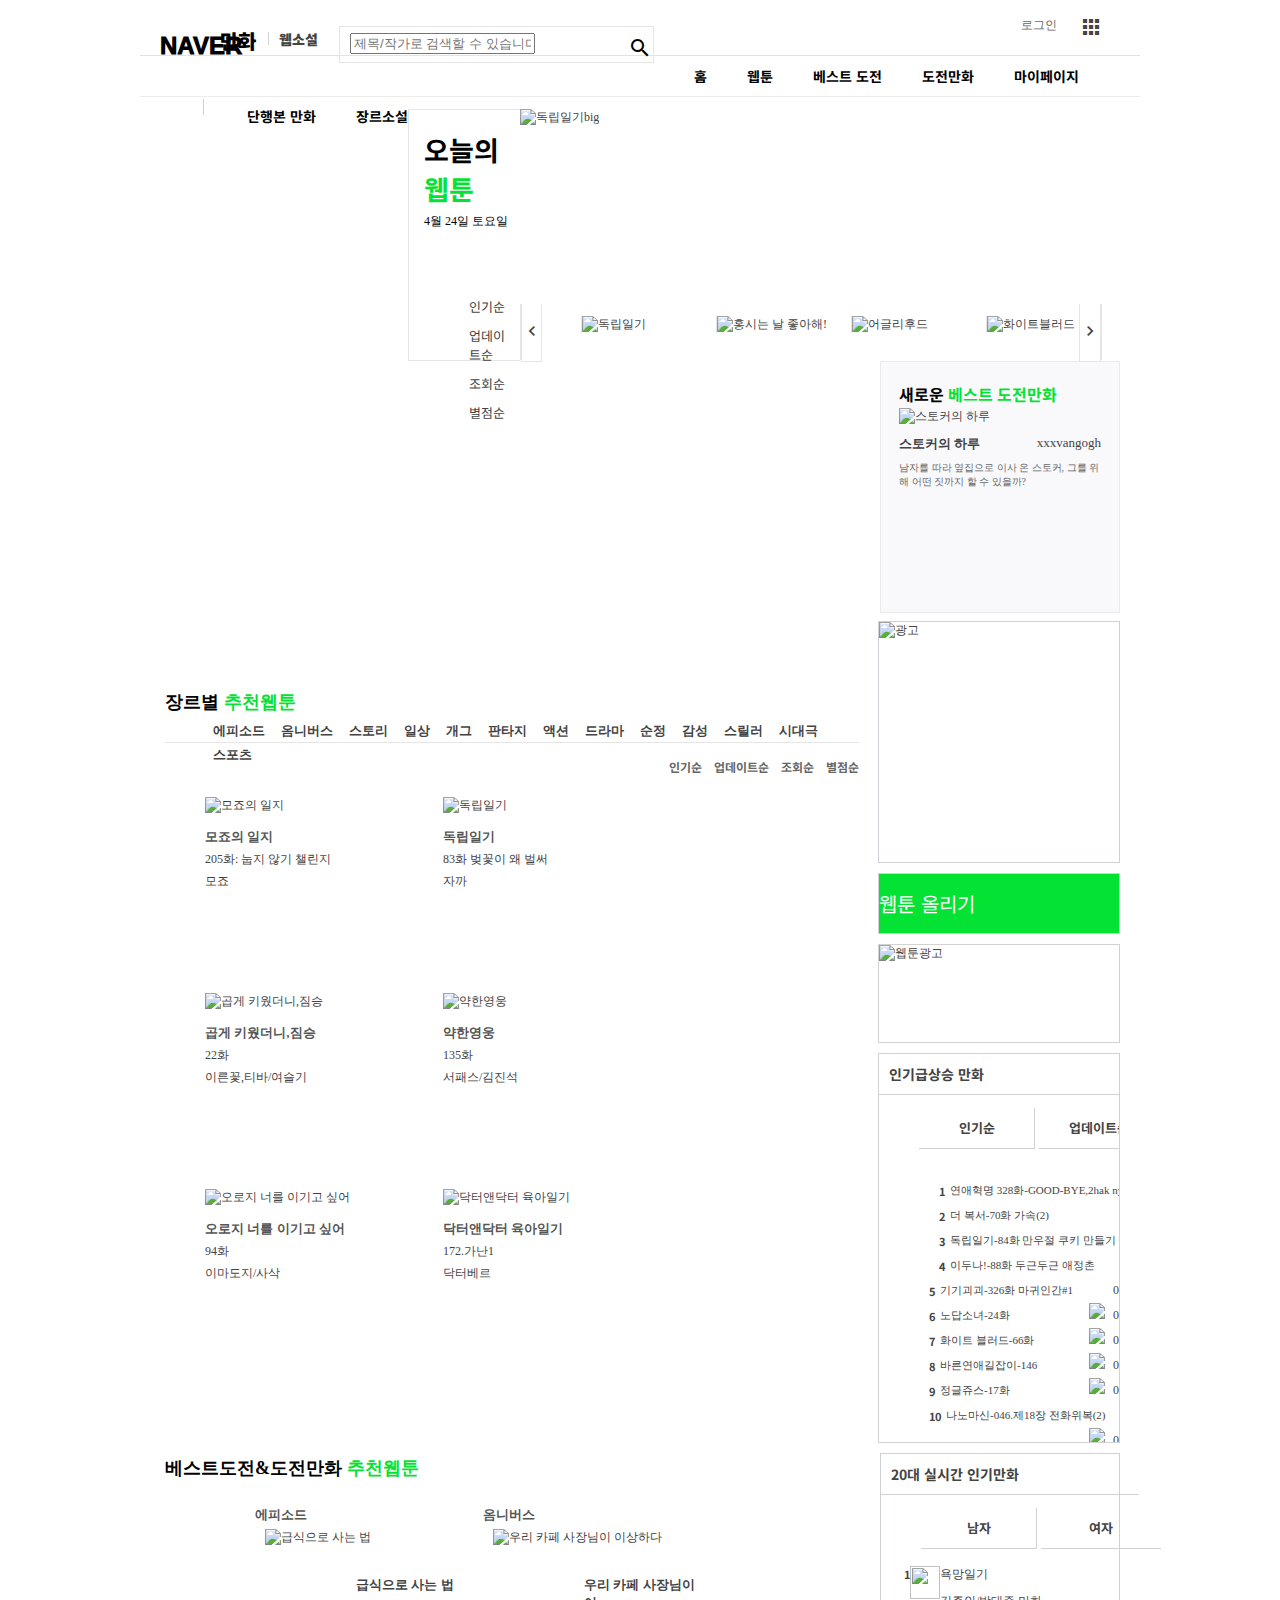
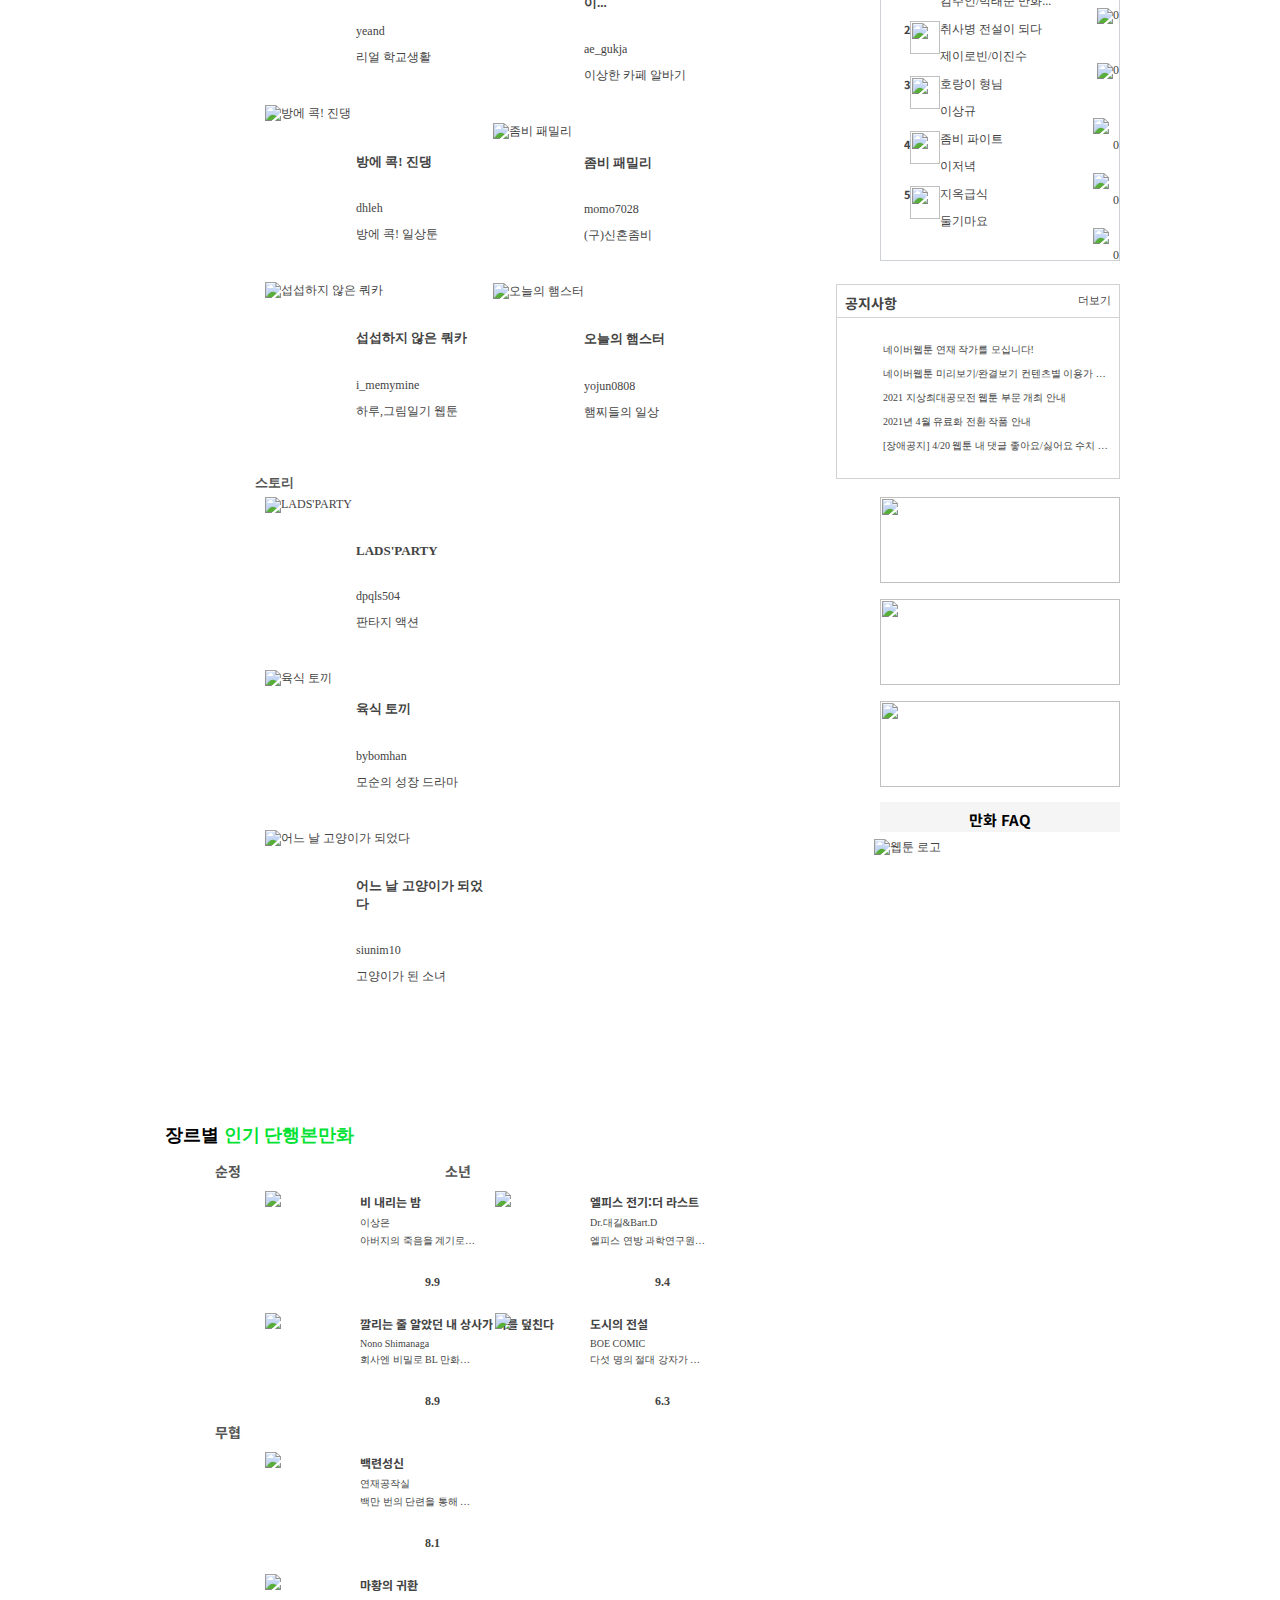
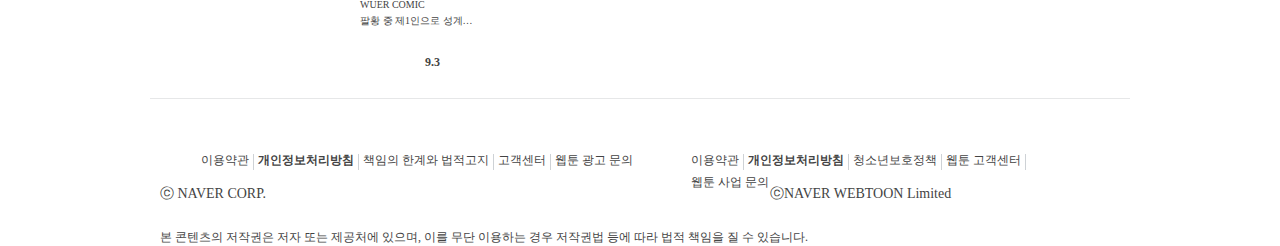
==== commit e22bdf69: "clone coding" ====
--- a/clone coding/index.html
+++ b/clone coding/index.html
@@ -19,13 +19,13 @@
     <link href="https://fonts.googleapis.com/icon?family=Material+Icons" rel="stylesheet">
     <!-- main.css -->
     <link rel="stylesheet" href="./css/main.css">
-    <!--js 연결-->
-    <script src="./js/index.js"></script>
-
     <!--파비콘-->
     <link rel="shortcut icon" href="https://ssl.pstatic.net/static/comic/favicon/webtoon_favicon_32x32.ico" type="image/x-icon">
+    <link rel="icon" href="/favicon.ico" type="image/x-icon">
+
 </head>
 <body>
+<!--js 연결-->
 <div id="wrap" class="end_page">
     <!--헤더-->
     <header>
@@ -123,48 +123,71 @@
             <div class="webtoonarea">
                 <div class="bigimg">
                     <img src="https://image-comic.pstatic.net/webtoon/748105/thumbnail/thumbnail_IMAG02_0da450ff-1992-4f36-8294-d5942fdf7209.jpg" alt="독립일기big">
-                    <span class="mainimg"></span>
                 </div>
                 <div class="webtoonlist">
                     <div class="list">
                         <ul class="listarea">
-                            <li class>
+                            <li class="slide">
                                 <img src="https://image-comic.pstatic.net/webtoon/748105/thumbnail/thumbnail_IMAG03_aad77435-78a8-4095-968f-43a05df08569.jpg" alt="독립일기">
                                 <span class="sel_bar"></span>
                             </li>
-                            <li class><img src="https://image-comic.pstatic.net/webtoon/703839/thumbnail/thumbnail_IMAG03_28beee78-490d-4bcc-ba02-c4cf81b7764a.jpg" alt="홍시는 날 좋아해!">
+                            <li class="slide"><img src="https://image-comic.pstatic.net/webtoon/703839/thumbnail/thumbnail_IMAG03_28beee78-490d-4bcc-ba02-c4cf81b7764a.jpg" alt="홍시는 날 좋아해!">
                                 <span class="sel_bar"></span></li>
-                            <li class><img src="https://image-comic.pstatic.net/webtoon/703630/thumbnail/thumbnail_IMAG03_1f0731f1-dce8-47d1-b605-a298426ab78e.jpg" alt="어글리후드">
+                            <li class="slide"><img src="https://image-comic.pstatic.net/webtoon/703630/thumbnail/thumbnail_IMAG03_1f0731f1-dce8-47d1-b605-a298426ab78e.jpg" alt="어글리후드">
                                 <span class="sel_bar"></span></li>
-                            <li class><img src="https://image-comic.pstatic.net/webtoon/739503/thumbnail/thumbnail_IMAG03_528ee2d5-9acd-40b1-9737-33fe67f7c531.jpg" alt="화이트블러드">
+                            <li class="slide"><img src="https://image-comic.pstatic.net/webtoon/739503/thumbnail/thumbnail_IMAG03_528ee2d5-9acd-40b1-9737-33fe67f7c531.jpg" alt="화이트블러드">
                                 <span class="sel_bar"></span></li>
-                            <li class><img src="https://image-comic.pstatic.net/webtoon/721948/thumbnail/thumbnail_IMAG03_804deff7-bb2b-4666-a8f1-037542d50fa0.jpg" alt="스터디그룹">
+                            <li class ="slide"><img src="https://image-comic.pstatic.net/webtoon/721948/thumbnail/thumbnail_IMAG03_804deff7-bb2b-4666-a8f1-037542d50fa0.jpg" alt="스터디그룹">
                                 <span class="sel_bar"></span></li>
-                            <li class><img src="https://image-comic.pstatic.net/webtoon/755744/thumbnail/thumbnail_IMAG03_5903ec53-50ce-4812-b4aa-8bdc788bed2e.jpg" alt="왕년엔용사님">
+                            <li class="slide"><img src="https://image-comic.pstatic.net/webtoon/755744/thumbnail/thumbnail_IMAG03_5903ec53-50ce-4812-b4aa-8bdc788bed2e.jpg" alt="왕년엔용사님">
                                 <span class="sel_bar"></span></li>
-                            <li class><img src="https://image-comic.pstatic.net/webtoon/597447/thumbnail/thumbnail_IMAG03_cfa55801-b0a7-4cff-8706-6e649819720e.jpg" alt="프리드로우">
+                            <li class="slide"><img src="https://image-comic.pstatic.net/webtoon/597447/thumbnail/thumbnail_IMAG03_cfa55801-b0a7-4cff-8706-6e649819720e.jpg" alt="프리드로우">
                                 <span class="sel_bar"></span></li>
-                            <li class><img src="https://image-comic.pstatic.net/webtoon/570503/thumbnail/thumbnail_IMAG03_87345f7d-8476-4c39-a549-53ca9029f8fb.jpg" alt="연애혁명">
+                            <li class="slide"><img src="https://image-comic.pstatic.net/webtoon/570503/thumbnail/thumbnail_IMAG03_87345f7d-8476-4c39-a549-53ca9029f8fb.jpg" alt="연애혁명">
                                 <span class="sel_bar"></span></li>
-                            <li class><img src="https://image-comic.pstatic.net/webtoon/731130/thumbnail/thumbnail_IMAG03_cf4dc728-eee2-4c2a-9c42-3266a84141bf.jpg" alt="이두나">
+                            <li class="slide"><img src="https://image-comic.pstatic.net/webtoon/731130/thumbnail/thumbnail_IMAG03_cf4dc728-eee2-4c2a-9c42-3266a84141bf.jpg" alt="이두나">
                                 <span class="sel_bar"></span></li>    
-                            <li class><img src="https://image-comic.pstatic.net/webtoon/727798/thumbnail/thumbnail_IMAG03_de75bd09-2b06-49bf-bde3-65b8e315aea8.jpg" alt="겟백">
+                            <li class="slide"><img src="https://image-comic.pstatic.net/webtoon/727798/thumbnail/thumbnail_IMAG03_de75bd09-2b06-49bf-bde3-65b8e315aea8.jpg" alt="겟백">
                                 <span class="sel_bar"></span></li>
-                            <li class><img src="https://image-comic.pstatic.net/webtoon/740487/thumbnail/thumbnail_IMAG03_5db6d641-fb7f-4a94-b893-29260442a295.jpg" alt="신비">
+                            <li class="slide"><img src="https://image-comic.pstatic.net/webtoon/740487/thumbnail/thumbnail_IMAG03_5db6d641-fb7f-4a94-b893-29260442a295.jpg" alt="신비">
                                 <span class="sel_bar"></span></li>
+                            <li class="slide"><img src="https://image-comic.pstatic.net/webtoon/64997/thumbnail/thumbnail_IMAG03_2ad9fd5a-81db-4282-bcae-cbd996327a1a.jpg" alt="나이트런">
+                                <span class="sel_bar"></span>
+                            </li>
+                            <li class="slide"><img src="https://image-comic.pstatic.net/webtoon/728015/thumbnail/thumbnail_IMAG03_dddd2588-5f1d-41f4-9ebb-85394e70a666.jpg" alt="모조의 일지">
+                                <span class="sel_bar"></span>
+                            </li>
+                            <li class="slide"><img src="https://image-comic.pstatic.net/webtoon/750582/thumbnail/thumbnail_IMAG03_0bab6f40-b5cb-44f5-982c-cde4850dc3f0.jpg" alt="광해의 연인">
+                                <span class="sel_bar"></span>
+                            </li>
+                            <li class="slide"><img src="https://image-comic.pstatic.net/webtoon/764129/thumbnail/thumbnail_IMAG03_889bf914-14b4-4cc5-9bd5-f80c5b62beec.jpg" alt="살아남은 로맨스">
+                                <span class="sel_bar"></span>
+                            </li>
+                            <li class="slide"><img src="https://image-comic.pstatic.net/webtoon/729326/thumbnail/thumbnail_IMAG03_d1662afb-be31-4aa8-99c3-919c5ce3559a.jpg" alt="맘마미안">
+                                <span class="sel_bar"></span>
+                            </li>
+                            <li class="slide"><img src="https://image-comic.pstatic.net/webtoon/746858/thumbnail/thumbnail_IMAG03_3d1a2a5b-2975-4cc9-b349-b94bb085a126.jpg" alt="이번 생도 잘 부탁해">
+                                <span class="sel_bar"></span>
+                            </li>
+                            <li class="slide"><img src="https://image-comic.pstatic.net/webtoon/763308/thumbnail/thumbnail_IMAG03_848fde25-6b2b-4643-92a9-4c4f960b6bcf.jpg" alt="나만 보여!">
+                                <span class="sel_bar"></span>
+                            </li>
+                            <li class="slide"><img src="https://image-comic.pstatic.net/webtoon/727476/thumbnail/thumbnail_IMAG03_ff332b8d-e896-45db-9e3b-2eee58937678.jpg">
+                                <span class="sel_bar"></span>
+                            </li>
                         </ul>
                     </div>
                         <div class="slide_btn">
-                            <a herf="#" onclick="click_previous" class="previous">
+                            <div class="previous">
                                 <span class="material-icons">
                                     navigate_before
                                 </span>
-                            </a>   
-                            <a herf="#" onclick="click_next" class="next">
+                            </div>   
+                            <div class="next">
                                 <span class="material-icons">
                                     navigate_next
                                 </span>
-                            </a>    
+                            </div> 
                         </div>      
                     </div>
                 </div>
@@ -184,7 +207,7 @@
             </div>
         </div>
         </div>
-    </div>
+
     <div id="section">
         <div class="leftarea">
             <div class="genrewebtoonrecommend">
@@ -195,44 +218,44 @@
                 </h4>
                 <div id="genre">
                         <ul class="genrewebtoonlist">
-                            <li class>
-                                <a herf="#" class="ep">에피소드 </a>
-                            </li>
-                            <li class>
-                                <a herf="#" class="omnibus">옴니버스</a>
-                            </li>
-                            <li class>
-                                <a herf="#" class="story">스토리</a>
-                            </li>
-                            <li class>
-                                <a herf="#" class="routine">일상</a>
-                            </li>
-                            <li class>
-                                <a herf="#" class="comedy">개그</a>
-                            </li>
-                            <li class>
-                                <a herf="#" class="fantasy">판타지</a>
-                            </li>
-                            <li class>
-                                <a herf="#" class="action">액션</a>
-                            </li>
-                            <li class>
-                                <a herf="#" class="drama">드라마</a>
-                            </li>
-                            <li class>
-                                <a herf="#" class="romance">순정</a>
-                            </li>
-                            <li class>
-                                <a herf="#" class="sensibility">감성</a>
-                            </li>
-                            <li class>
-                                <a herf="#" class="thriller">스릴러</a>
-                            </li>
-                            <li class>
-                                <a herf="#" class="history">시대극</a>
-                            </li>
-                            <li class>
-                                <a herf="#" class="sport">스포츠</a>
+                            <li class="genre_list">
+                                <a onclick="ep()" class="ep">에피소드 </a>
+                            </li>
+                            <li class="genre_list">
+                                <a onclick="omnibus()" class="omnibus">옴니버스</a>
+                            </li>
+                            <li class="genre_list"> 
+                                <a onclick="story()" class="story">스토리</a>
+                            </li>
+                            <li class="genre_list">
+                                <a onclick="routine()" class="routine">일상</a>
+                            </li>
+                            <li class="genre_list">
+                                <a onclick="comedy()" class="comedy">개그</a>
+                            </li>
+                            <li class="genre_list">
+                                <a onclick="fantasy()" class="fantasy">판타지</a>
+                            </li>
+                            <li class="genre_list">
+                                <a onclick="action()" class="action">액션</a>
+                            </li>
+                            <li class="genre_list">
+                                <a onclick="drama()" class="drama">드라마</a>
+                            </li>
+                            <li class="genre_list">
+                                <a onclick="romance()" class="romance">순정</a>
+                            </li>
+                            <li class="genre_list">
+                                <a onclick="sensibility()" class="sensibility">감성</a>
+                            </li>
+                            <li class="genre_list">
+                                <a onclick="thriller()" class="thriller">스릴러</a>
+                            </li>
+                            <li class="genre_list">
+                                <a onclick="history()" class="history">시대극</a>
+                            </li>
+                            <li class="genre_list">
+                                <a onclick="sport()" class="sport">스포츠</a>
                             </li>
                         </ul>
                     </div> 
@@ -805,9 +828,8 @@
                 <img src="https://ssl.pstatic.net/static/comic/images/bnr_careers.jpg" class="webtoonad_bottom">
                 <button class="FAQ">만화 FAQ</button>
             </div>
-          
-
-    </div>
+        </div>
+    <img class="scrollToTop" src="https://upload.wikimedia.org/wikipedia/commons/0/09/Naver_Line_Webtoon_logo.png" alt="웹툰 로고">
     <footer>
     <div id="footer_top">
         <div class="naver_footer1">
@@ -845,6 +867,8 @@
         <div class="footer_text">
         본 콘텐츠의 저작권은 저자 또는 제공처에 있으며, 이를 무단 이용하는 경우 저작권법 등에 따라 법적 책임을 질 수 있습니다. 
         </div>
-</footer>
+    </footer>
+</div>
 </body>
+<script src="./js/index.js"></script>
 </html>--- a/clone coding/css/main.css
+++ b/clone coding/css/main.css
@@ -8,20 +8,27 @@
 display: block;
 }
 
+
 a{
     text-decoration:none;
 }
 
+img{
+    cursor: pointer;
+}
+
 material-icons{
     cursor: pointer;
 }
 
-div#wrap{
+div.end_page{
     position: relative;
-    height: 100%;
+    height: 2600px;
     margin: 0 auto;
     text-align: left;
-}
+    width: 1000px;
+}
+
 li,ul{
     list-style: none;
 }
@@ -30,6 +37,32 @@
     display: block;
   }
   
+
+/*scroll to top*/
+
+    @keyframes float {
+        0% {
+            transform: translatey(0px);
+        }
+        50% {
+            transform: translatey(-20px);
+        }
+        100% {
+            transform: translatey(0px);
+        }
+    }
+    
+    /* 페이지 내에 scrollToTop 기능을 갖는 모든 요소는 둥둥이로 만듭니다 */
+    
+    .scrollToTop {
+        display: inline-block;
+        animation: float 6s ease infinite;
+        width: 200px;
+        height: 200px;
+
+        /* 스크롤 위치에 따라 opacity값이 바뀔 때 자연스럽게 변하도록 합니다 */
+        transition: .4s;
+    }
 
 /*헤더*/
 
@@ -113,6 +146,7 @@
     height: 37px; 
     padding: 10px 0 8px;
 }
+
 .searchbox{
     float: left;
     position: relative;
@@ -143,13 +177,17 @@
 }
 
 input#search_box{
-    width: 40px;
+    width: 230px;
     border: 0;
     color: #737373;
     font-size:12px;
     display: block;
 
 }
+.search{
+    width: 230px; 
+}
+
 .headersectionright{
  margin:0;
  padding:0;
@@ -227,6 +265,7 @@
     position: relative;
     
 }
+
 #menu ul.menu_one li a{
     display:inline-block;
     font-size: 14px;
@@ -347,13 +386,6 @@
     float: left;
     width: 582px;
 }
-.mainimg{
-    position: absolute;
-    top: 0;
-    left: 0;
-    right: 0;
-    bottom: 0;
-}
 .bigimg{
     width: 582px;
     aspect-ratio: auto 582 / 195;
@@ -365,13 +397,13 @@
     border-left: 1px solid #e5e5e5;
     border-right: 1px solid #e5e5e5;
 }
-a.previous span.material-icons{
+.previous span.material-icons{
     display: block;
     margin-top: 20px;
     font-size: 20px;
     line-height: 15px;
 }
-a.previous{
+.previous{
     left: 0;
     width: 19px;
     position: absolute;
@@ -382,9 +414,10 @@
     border-left:1px solid #e5e5e5;
     border-top: 0px;
     border-bottom: 1px solid #e5e5e5;
-
-}
-a.next{
+    cursor: pointer;
+
+}
+.next{
     right: 0;
     width: 20px;
     position: absolute;
@@ -395,9 +428,10 @@
     border-left:1px solid #e5e5e5;
     border-top: 0px;
     border-bottom: 1px solid #e5e5e5;
-}
-
-a.next span.material-icons{
+    cursor: pointer;
+}
+
+.next span.material-icons{
     display: block;
     margin-top: 20px;
     font-size: 20px;
@@ -405,10 +439,17 @@
 }
 
 ul.listarea{
-    display:block;
-    width: 582px;
-    overflow:hidden;
-    height:57px;
+    width:3000px;
+    margin-left: 0px;
+    height: 56px;
+}
+
+div.list{
+    overflow: hidden;
+    width: 539px;
+    height: 56px;
+    border-left: 1px solid #e5e5e5;
+    border-right: 1px solid #e5e5e5;
 }
 
 ul.listarea li{
@@ -468,6 +509,7 @@
     clear: both;
     position: relative;
     width: 980px;
+    height: 1685px;
     padding: 8px 0 100px;
     margin: auto;
     
@@ -933,8 +975,6 @@
 .webtoonchart{
 
     white-space: nowrap; /*줄바꿈 방지*/
-    text-overflow:ellipsis; /*초과시 내용 자르기*/
-    overflow:hidden;
     font-size:11px;
     text-align:left;
     margin-left:5px;
@@ -1177,3 +1217,4 @@
     height:30px;
 }
 
+
